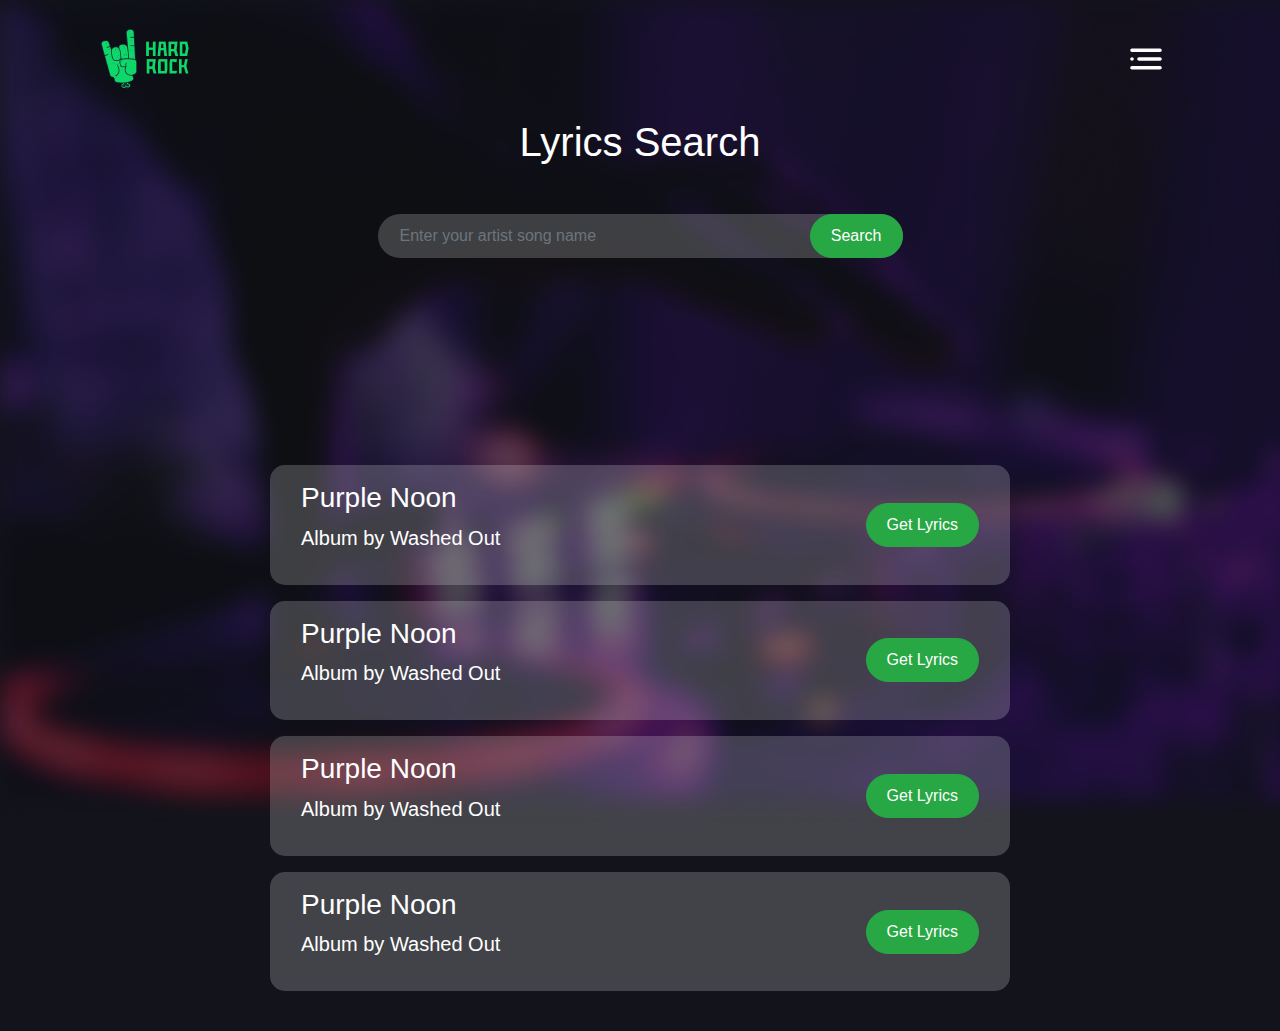
==== index.html @ 670265c0 "later" ====
<!doctype html>
<html lang="en">

<head>
    <title>Hard Rock Solution - Song Lyric App</title>
    <!-- Required meta tags -->
    <meta charset="utf-8">
    <meta name="viewport" content="width=device-width, initial-scale=1, shrink-to-fit=no">
    <!-- Favicon -->
    <link rel="shortcut icon" href="favicon.ico" type="image/x-icon">
    <!-- Bootstrap CSS -->
    <link rel="stylesheet" href="https://stackpath.bootstrapcdn.com/bootstrap/4.3.1/css/bootstrap.min.css">
    <!-- Custom css -->
    <link rel="stylesheet" href="style.css">
</head>

<body>
    <div class="container">
        <nav class="navbar  navbar-dark my-3">
            <a class="navbar-brand" href="#">
                <img src="images/logo.png" alt="Hard Rock Solution">
            </a>
            <button class="navbar-toggler" type="button" data-toggle="collapse" data-target="#collapsibleNavId" aria-controls="collapsibleNavId" aria-expanded="false" aria-label="Toggle navigation">
                <img src="images/toggler-icon.svg" alt="">
            </button>
            <div class="collapse navbar-collapse" id="collapsibleNavId">
                <ul class="navbar-nav ml-auto mt-2 mt-lg-0">
                    <li class="nav-item active">
                        <a class="nav-link" href="#">Home <span class="sr-only">(current)</span></a>
                    </li>
                    <li class="nav-item">
                        <a class="nav-link" href="#">Link</a>
                    </li>
                    <li class="nav-item dropdown">
                        <a class="nav-link dropdown-toggle" href="#" id="dropdownId" data-toggle="dropdown" aria-haspopup="true" aria-expanded="false">Dropdown</a>
                        <div class="dropdown-menu" aria-labelledby="dropdownId">
                            <a class="dropdown-item" href="#">Action 1</a>
                            <a class="dropdown-item" href="#">Action 2</a>
                        </div>
                    </li>
                </ul>
            </div>
        </nav>

        <main class="content-area">
            <div class="search-bar col-md-6 mx-auto">
                <h1 class="text-center">Lyrics Search</h1>
                <div class="search-box my-5">
                    <input id="songName" class="form-control" placeholder="Enter your artist song name" type="text" >
                    <button id="search" class="btn btn-success search-btn">Search</button>
                </div>
            </div>
            <!-- === Simple results === -->
            <div class="d-flex justify-content-center">
                <div class="searchResult">
                    <div id="view">

                    <p class="author lead"><span id="t1"></span><span id="one"><strong> Purple Noon</strong></span> Album by <span id="aone">Washed Out</span> <button id="getLyrics1" class="btn btn-success">Get Lyrics</button></p>
                    <p class="author lead"><span id="t2"></span><span id="two"><strong>Purple Noon</strong></span> Album by <span id="atwo">Washed Out</span> <button id="getLyrics2"  class="btn btn-success">Get Lyrics</button></p>
                    <p class="author lead"><span id="t3"></span><span id="three"><strong>Purple Noon</strong></span> Album by <span id="athree">Washed Out</span> <button id="getLyrics3"  class="btn btn-success">Get Lyrics</button></p>
                    <p class="author lead"><span id="t4"></span><span id="four"><strong>Purple Noon</strong></span> Album by <span id="afour">Washed Out</span> <button id="getLyrics4"  class="btn btn-success">Get Lyrics</button></p>
                    <p class="author lead"><span id="t5"></span><span id="five"><strong>Purple Noon</strong></span> Album by <span id="afive">Washed Out</span> <button id="getLyrics5"  class="btn btn-success">Get Lyrics</button></p>
                    <p class="author lead"><span id="t6"></span><span id="six"><strong>Purple Noon</strong></span> Album by <span id="asix">Washed Out</span> <button id="getLyrics6"  class="btn btn-success">Get Lyrics</button></p>
                    <p class="author lead"><span id="t7"></span><span id="seven"><strong>Purple Noon</strong></span> Album by <span id="aseven">Washed Out</span> <button id="getLyrics7"  class="btn btn-success">Get Lyrics</button></p>
                    <p class="author lead"><span id="t8"></span><span id="eight"><strong>Purple Noon</strong></span> Album by <span id="aeight">Washed Out</span> <button id="getLyrics8"  class="btn btn-success">Get Lyrics</button></p>
                    <p class="author lead"><span id="t9"></span><span id="nine"><strong>Purple Noon</strong></span> Album by <span id="anine">Washed Out</span> <button id="getLyrics9"  class="btn btn-success">Get Lyrics</button></p>
                    <p class="author lead"><span id="t10"></span><span id="ten"><strong>Purple Noon</strong></span> Album by <span id="aten">Washed Out</span> <button id="getLyrics10"  class="btn btn-success">Get Lyrics</button></p>
                </div>
                </div>
            </div>
            <!-- Single Lyrics -->
            <div class="single-lyrics text-center">
                
                <button id="back" class="btn btn-success">Go back</button>
                <h2 class="text-success mb-4"><span id="top-title"></span></h2>
                <pre class="lyric text-white">
                <p id="tLyric"></p>
                </pre>
            
        </div>
            <!-- === Fancy results === -->
            <div class="search-result col-md-8 mx-auto py-4">
                <!-- single result -->
                <div class="single-result row align-items-center my-3 p-3">
                    <div class="col-md-9">
                        <h3 class="lyrics-name">Purple Noon</h3>
                        <p class="author lead">Album by <span>Washed Out</span></p>
                    </div>
                    <div class="col-md-3 text-md-right text-center">
                        <button class="btn btn-success">Get Lyrics</button>
                    </div>
                </div>
                <!-- ./ single result -->

                <!-- single result -->
                <div class="single-result row align-items-center my-3 p-3">
                    <div class="col-md-9">
                        <h3 class="lyrics-name">Purple Noon</h3>
                        <p class="author lead">Album by <span>Washed Out</span></p>
                    </div>
                    <div class="col-md-3 text-md-right text-center">
                        <button class="btn btn-success">Get Lyrics</button>
                    </div>
                </div>
                <!-- ./ single result -->
                <!-- single result -->

                <div class="single-result row align-items-center my-3 p-3">
                    <div id="footer" class="col-md-9">
                        <h3 class="lyrics-name">Purple Noon</h3>
                        <p class="author lead">Album by <span>Washed Out</span></p>
                    </div>
                    <div class="col-md-3 text-md-right text-center">
                        <button class="btn btn-success">Get Lyrics</button>
                    </div>
                </div>
                <!-- ./ single result -->
                <!-- single result -->
                <div class="single-result row align-items-center my-3 p-3">
                    <div class="col-md-9">
                        <h3 class="lyrics-name">Purple Noon</h3>
                        <p class="author lead">Album by <span>Washed Out</span></p>
                    </div>
                    <div class="col-md-3 text-md-right text-center">
                        <button class="btn btn-success">Get Lyrics</button>
                    </div>
                </div>
                <!-- ./ single result -->
            </div>



        </main>
    </div>
    <!-- Optional JavaScript -->
    <!-- jQuery first, then Popper.js, then Bootstrap JS -->
    <script src="https://code.jquery.com/jquery-3.3.1.slim.min.js"></script>
    <script src="https://cdnjs.cloudflare.com/ajax/libs/popper.js/1.14.7/umd/popper.min.js"></script>
    <script src="https://stackpath.bootstrapcdn.com/bootstrap/4.3.1/js/bootstrap.min.js"></script>
    
    <!-- Custom Script Here -->

    <script>
        
        const search = document.getElementById('search')
        search.addEventListener('click', function(){
         const ap = 'https://api.lyrics.ovh/suggest/';
         const input = document.getElementById('songName').value;
         const api = ap + input ;
            fetch(api)
            .then(res => res.json())
            .then(data => {
                console.log(data);
                document.getElementById('t1').innerText = data.data[0].title + ' ';
                document.getElementById('one').innerText = data.data[0].album.title;
                document.getElementById('aone').innerText = data.data[0].artist.name;
                document.getElementById('t2').innerText = data.data[1].title + ' ';
                document.getElementById('two').innerText = data.data[1].album.title;
                document.getElementById('atwo').innerText = data.data[1].artist.name;
                document.getElementById('t3').innerText = data.data[2].title + ' ';
                document.getElementById('three').innerText = data.data[2].album.title;
                document.getElementById('athree').innerText = data.data[2].artist.name;
                document.getElementById('t4').innerText = data.data[3].title + ' ';
                document.getElementById('four').innerText = data.data[3].album.title;
                document.getElementById('afour').innerText = data.data[3].artist.name;
                document.getElementById('t5').innerText = data.data[4].title + ' ';
                document.getElementById('five').innerText = data.data[4].album.title;
                document.getElementById('afive').innerText = data.data[4].artist.name;
                document.getElementById('t6').innerText = data.data[5].title + ' ';
                document.getElementById('six').innerText = data.data[5].album.title;
                document.getElementById('asix').innerText = data.data[5].artist.name;
                document.getElementById('t7').innerText = data.data[6].title + ' ';
                document.getElementById('seven').innerText = data.data[6].album.title;
                document.getElementById('aseven').innerText = data.data[6].artist.name;
                document.getElementById('t8').innerText = data.data[8].title + ' ';
                document.getElementById('eight').innerText = data.data[7].album.title;
                document.getElementById('aeight').innerText = data.data[7].artist.name;
                document.getElementById('t9').innerText = data.data[8].title + ' ';
                document.getElementById('nine').innerText = data.data[8].album.title;
                document.getElementById('anine').innerText = data.data[8].artist.name;
                document.getElementById('t10').innerText = data.data[9].title + ' ';
                document.getElementById('ten').innerText = data.data[9].album.title;
                document.getElementById('aten').innerText = data.data[9].artist.name;
                document.getElementById('view').style.display = 'block';
                document.getElementById('back').style.display = 'block';

                //document.getElementById('footer').innerHTML = 
            })
            
         
     

         })

          const lyricBtn = document.getElementById('getLyrics1')
        lyricBtn.addEventListener('click', function(){
 
            const input = document.getElementById('songName').value;
            const api = 'https://api.lyrics.ovh/suggest/';
         const apii = api + input ;
            fetch(apii)
            .then(res => res.json())
            .then(data => {
            const artistName = data.data[0].artist.name;
            console.log(artistName);
         const n1 = 'https://api.lyrics.ovh/v1/';

         const tApi = n1 + artistName +'/'+input;
         fetch(tApi)
            .then(res => res.json())
            .then(info => {
                console.log(info);
                document.getElementById('tLyric').innerText= info.lyrics;
                document.getElementById('top-title').innerText= data.data[0].title;

             })
        })
    })
    const lyricBtn2 = document.getElementById('getLyrics2')
        lyricBtn2.addEventListener('click', function(){
 
            const input = document.getElementById('songName').value;
            const api = 'https://api.lyrics.ovh/suggest/';
         const apii = api + input ;
            fetch(apii)
            .then(res => res.json())
            .then(data => {
            const artistName = data.data[1].artist.name;
            console.log(artistName);
         const n1 = 'https://api.lyrics.ovh/v1/';

         const tApi = n1 + artistName +'/'+input;
         fetch(tApi)
            .then(res => res.json())
            .then(info => {
                console.log(info);
                document.getElementById('tLyric').innerText= info.lyrics;
                document.getElementById('top-title').innerText= data.data[1].title;
             })
        })
    })
    const lyricBtn3 = document.getElementById('getLyrics3')
        lyricBtn3.addEventListener('click', function(){
 
            const input = document.getElementById('songName').value;
            const api = 'https://api.lyrics.ovh/suggest/';
         const apii = api + input ;
            fetch(apii)
            .then(res => res.json())
            .then(data => {
            const artistName = data.data[2].artist.name;
            console.log(artistName);
         const n1 = 'https://api.lyrics.ovh/v1/';

         const tApi = n1 + artistName +'/'+input;
         fetch(tApi)
            .then(res => res.json())
            .then(info => {
                console.log(info);
                document.getElementById('tLyric').innerText= info.lyrics;
                document.getElementById('top-title').innerText= data.data[2].title;
             })
        })
    })
    const lyricBtn4 = document.getElementById('getLyrics4')
        lyricBtn4.addEventListener('click', function(){
 
            const input = document.getElementById('songName').value;
            const api = 'https://api.lyrics.ovh/suggest/';
         const apii = api + input ;
            fetch(apii)
            .then(res => res.json())
            .then(data => {
            const artistName = data.data[3].artist.name;
            console.log(artistName);
         const n1 = 'https://api.lyrics.ovh/v1/';

         const tApi = n1 + artistName +'/'+input;
         fetch(tApi)
            .then(res => res.json())
            .then(info => {
                console.log(info);
                document.getElementById('tLyric').innerText= info.lyrics;
                document.getElementById('top-title').innerText= data.data[3].title;
             })
        })
    })
    const lyricBtn5 = document.getElementById('getLyrics5')
        lyricBtn5.addEventListener('click', function(){
 
            const input = document.getElementById('songName').value;
            const api = 'https://api.lyrics.ovh/suggest/';
         const apii = api + input ;
            fetch(apii)
            .then(res => res.json())
            .then(data => {
            const artistName = data.data[4].artist.name;
            console.log(artistName);
         const n1 = 'https://api.lyrics.ovh/v1/';

         const tApi = n1 + artistName +'/'+input;
         fetch(tApi)
            .then(res => res.json())
            .then(info => {
                console.log(info);
                document.getElementById('tLyric').innerText= info.lyrics;
                document.getElementById('top-title').innerText= data.data[4].title;
             })
        })
    })
    const lyricBtn6 = document.getElementById('getLyrics6')
        lyricBtn6.addEventListener('click', function(){
 
            const input = document.getElementById('songName').value;
            const api = 'https://api.lyrics.ovh/suggest/';
         const apii = api + input ;
            fetch(apii)
            .then(res => res.json())
            .then(data => {
            const artistName = data.data[5].artist.name;
            console.log(artistName);
         const n1 = 'https://api.lyrics.ovh/v1/';

         const tApi = n1 + artistName +'/'+input;
         fetch(tApi)
            .then(res => res.json())
            .then(info => {
                console.log(info);
                document.getElementById('tLyric').innerText= info.lyrics;
                document.getElementById('top-title').innerText= data.data[5].title;
             })
        })
    })
    const lyricBtn7 = document.getElementById('getLyrics7')
        lyricBtn7.addEventListener('click', function(){
 
            const input = document.getElementById('songName').value;
            const api = 'https://api.lyrics.ovh/suggest/';
         const apii = api + input ;
            fetch(apii)
            .then(res => res.json())
            .then(data => {
            const artistName = data.data[6].artist.name;
            console.log(artistName);
         const n1 = 'https://api.lyrics.ovh/v1/';

         const tApi = n1 + artistName +'/'+input;
         fetch(tApi)
            .then(res => res.json())
            .then(info => {
                console.log(info);
                document.getElementById('tLyric').innerText= info.lyrics;
                document.getElementById('top-title').innerText= data.data[6].title;
             })
        })
    })
    const lyricBtn8 = document.getElementById('getLyrics8')
        lyricBtn8.addEventListener('click', function(){
 
            const input = document.getElementById('songName').value;
            const api = 'https://api.lyrics.ovh/suggest/';
         const apii = api + input ;
            fetch(apii)
            .then(res => res.json())
            .then(data => {
            const artistName = data.data[7].artist.name;
            console.log(artistName);
         const n1 = 'https://api.lyrics.ovh/v1/';

         const tApi = n1 + artistName +'/'+input;
         fetch(tApi)
            .then(res => res.json())
            .then(info => {
                console.log(info);
                document.getElementById('tLyric').innerText= info.lyrics;
                document.getElementById('top-title').innerText= data.data[7].title;
             })
        })
    })
    const lyricBtn9 = document.getElementById('getLyrics9')
        lyricBtn9.addEventListener('click', function(){
 
            const input = document.getElementById('songName').value;
            const api = 'https://api.lyrics.ovh/suggest/';
         const apii = api + input ;
            fetch(apii)
            .then(res => res.json())
            .then(data => {
            const artistName = data.data[8].artist.name;
            console.log(artistName);
         const n1 = 'https://api.lyrics.ovh/v1/';

         const tApi = n1 + artistName +'/'+input;
         fetch(tApi)
            .then(res => res.json())
            .then(info => {
                console.log(info);
                document.getElementById('tLyric').innerText= info.lyrics;
                document.getElementById('top-title').innerText= data.data[8].title;
             })
        })
    })
    const lyricBtn10 = document.getElementById('getLyrics10')
        lyricBtn10.addEventListener('click', function(){
 
            const input = document.getElementById('songName').value;
            const api = 'https://api.lyrics.ovh/suggest/';
         const apii = api + input ;
            fetch(apii)
            .then(res => res.json())
            .then(data => {
            const artistName = data.data[9].artist.name;
            console.log(artistName);
         const n1 = 'https://api.lyrics.ovh/v1/';

         const tApi = n1 + artistName +'/'+input;
         fetch(tApi)
            .then(res => res.json())
            .then(info => {
                console.log(info);
                document.getElementById('tLyric').innerText= info.lyrics;

                document.getElementById('top-title').innerText= data.data[9].title;
             })
        })
    })
    
//back button

    const back = document.getElementById('back');
    back.addEventListener('click',function(){
        document.getElementById('view').style.display = 'none';
        document.getElementById('back').style.display = 'none';
        document.getElementById('songName').value = '';
    })

    </script>


</body>

</html>
---- style.css ----
body{
    background-color: #13141b;
    color: #ffffff;
    background-image: url(images/bg-image.png);
    background-repeat: no-repeat;
    background-size: 100%;
    background-position: top;
}
#view{
    display: none;
}
#back{
    
    display: none;
}
.searchResult{
    text-align: center;
    
}
.searchResult p:hover{
  color: aqua;
}
ul{
    list-style: none;
}
.form-control{
    background-color:rgba(255, 255, 255, 0.2);
    padding: 22px;
    border: none;
    border-radius: 25px;
}
.btn{
    border-radius: 1.5rem;
    padding: 9px 20px;
}

.btn-privious{
    background: rgba(255, 255, 255, 0.2);
    color: #ffffff;
}
.navbar-toggler {
    border: none;
}
.search-box{
    position: relative;
}
.search-btn {
    position: absolute;
    top: 0;
    right: 0;
    height: 100%;
}
.single-result{
    background: rgba(255, 255, 255, 0.2);
    border-radius: 15px;
}
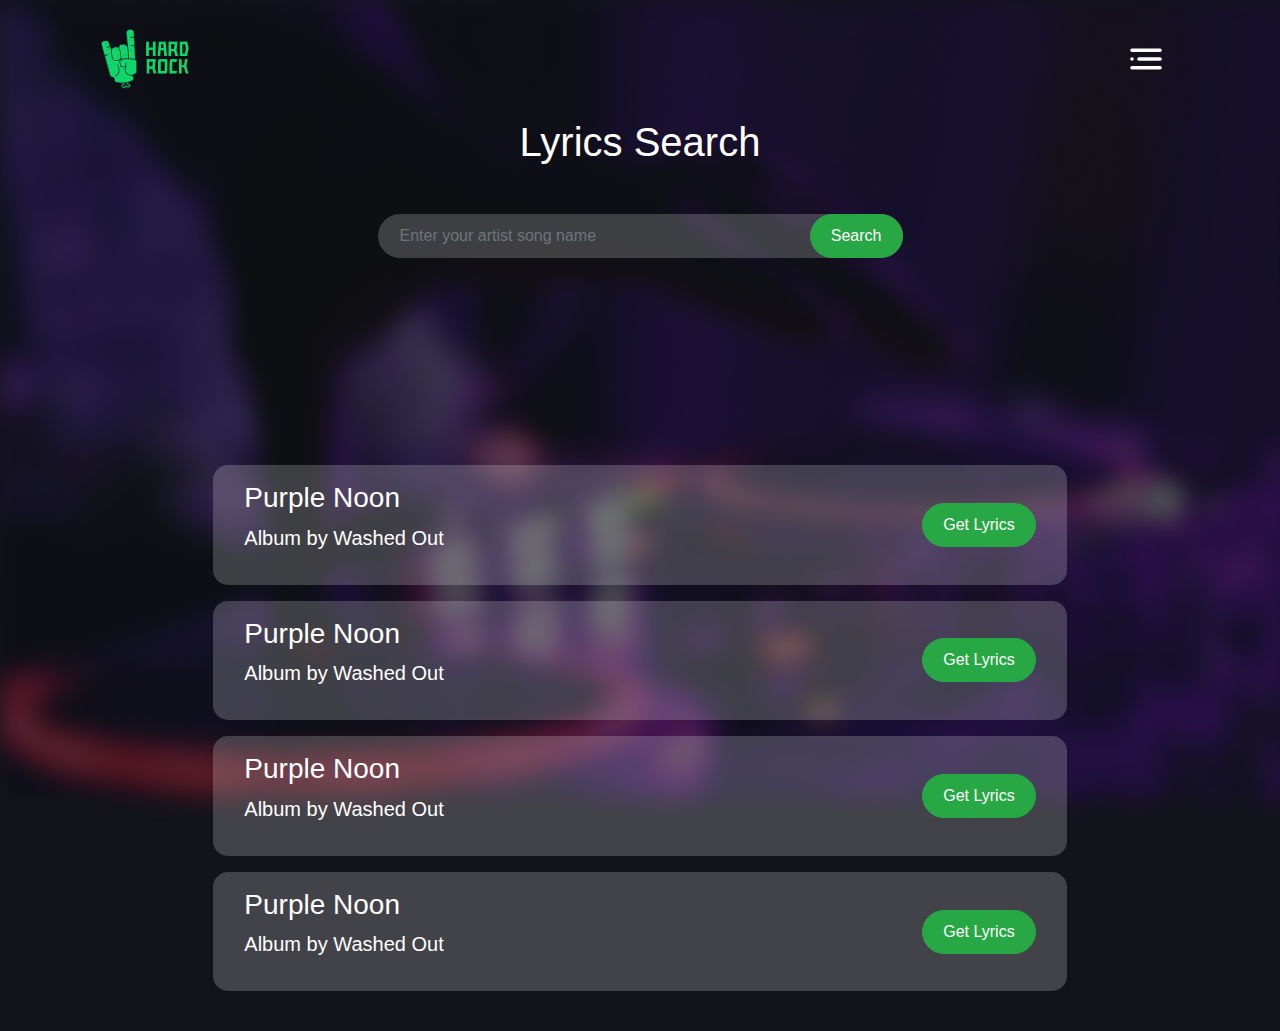
==== commit c5f720f9: "next" ====
--- a/index.html
+++ b/index.html
@@ -70,8 +70,10 @@
             </div>
             <!-- Single Lyrics -->
             <div class="single-lyrics text-center">
-                
-                <button id="back" class="btn btn-success">Go back</button>
+                <div id="back">
+                <button class="btn btn-success">Go back</button>
+            </div>
+            </div>
                 <h2 class="text-success mb-4"><span id="top-title"></span></h2>
                 <pre class="lyric text-white">
                 <p id="tLyric"></p>
@@ -424,7 +426,7 @@
              })
         })
     })
-    
+
 //back button
 
     const back = document.getElementById('back');
--- a/style.css
+++ b/style.css
@@ -10,7 +10,6 @@
     display: none;
 }
 #back{
-    
     display: none;
 }
 .searchResult{
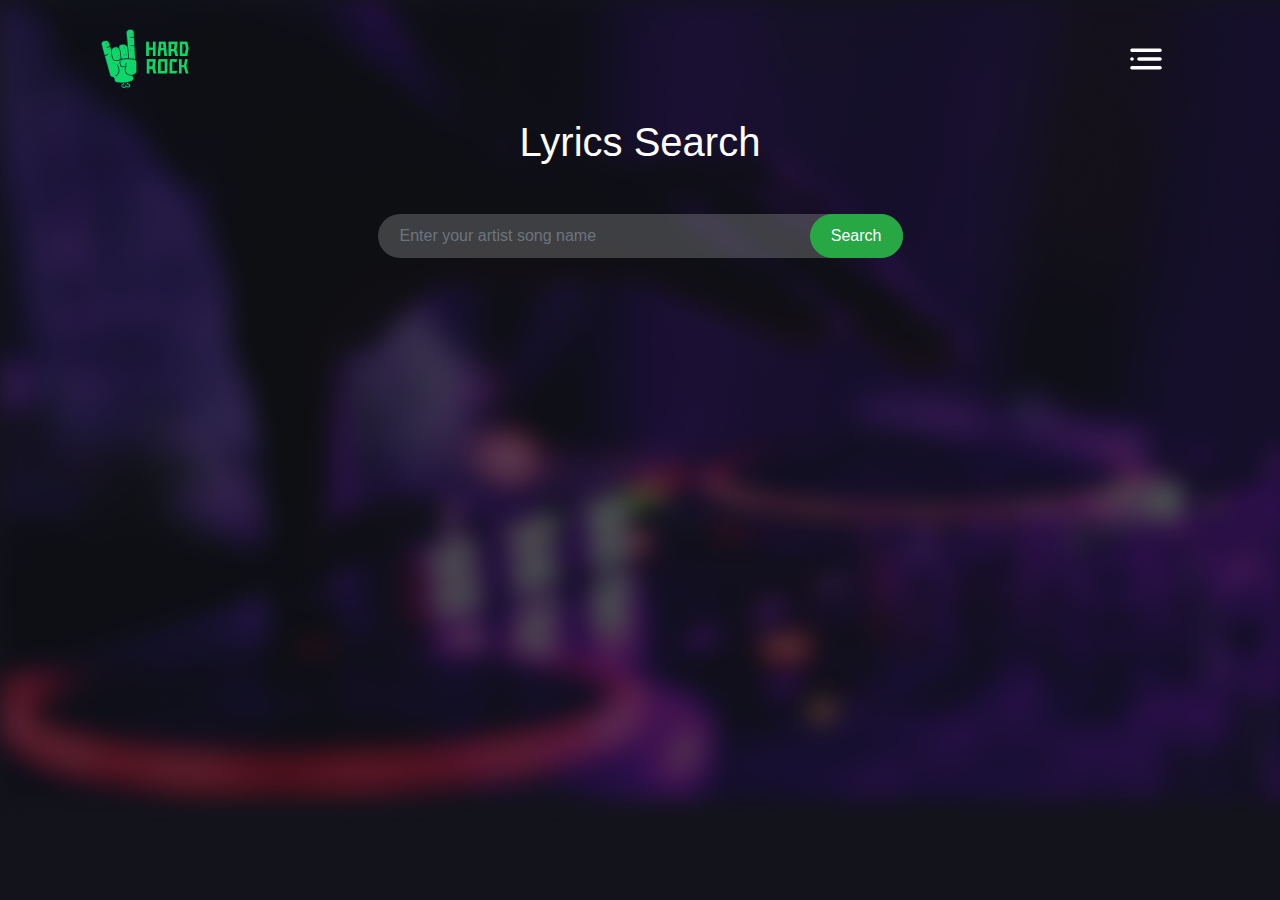
==== commit 41542914: "next3" ====
--- a/index.html
+++ b/index.html
@@ -71,34 +71,41 @@
             <!-- Single Lyrics -->
             <div class="single-lyrics text-center">
                 <div id="back">
-                <button class="btn btn-success">Go back</button>
-            </div>
-            </div>
+                <button class="btn btn-secondary">Go back</button>
+            </div>
+            </div>
+            <div>
                 <h2 class="text-success mb-4"><span id="top-title"></span></h2>
                 <pre class="lyric text-white">
                 <p id="tLyric"></p>
                 </pre>
+            </div>
             
         </div>
+        <div id="foot">
             <!-- === Fancy results === -->
             <div class="search-result col-md-8 mx-auto py-4">
                 <!-- single result -->
+                
                 <div class="single-result row align-items-center my-3 p-3">
                     <div class="col-md-9">
-                        <h3 class="lyrics-name">Purple Noon</h3>
-                        <p class="author lead">Album by <span>Washed Out</span></p>
+                        <h3 id="lyric1" class="lyrics-name">Purple Noon</h3>
+                        <h5 id="album1"></h5>
+                        <p class="author lead">Album by <span id="band1">Washed Out</span></p>
                     </div>
                     <div class="col-md-3 text-md-right text-center">
                         <button class="btn btn-success">Get Lyrics</button>
                     </div>
                 </div>
+                
                 <!-- ./ single result -->
 
                 <!-- single result -->
                 <div class="single-result row align-items-center my-3 p-3">
                     <div class="col-md-9">
-                        <h3 class="lyrics-name">Purple Noon</h3>
-                        <p class="author lead">Album by <span>Washed Out</span></p>
+                        <h3 id="lyric2" class="lyrics-name">Purple Noon</h3>
+                        <h5 id="album2"></h5>
+                        <p class="author lead">Album by <span id="band2">Washed Out</span></p>
                     </div>
                     <div class="col-md-3 text-md-right text-center">
                         <button class="btn btn-success">Get Lyrics</button>
@@ -109,8 +116,9 @@
 
                 <div class="single-result row align-items-center my-3 p-3">
                     <div id="footer" class="col-md-9">
-                        <h3 class="lyrics-name">Purple Noon</h3>
-                        <p class="author lead">Album by <span>Washed Out</span></p>
+                        <h3 id="lyric3" class="lyrics-name">Purple Noon</h3>
+                        <h5 id="album3"></h5>
+                        <p class="author lead">Album by <span id="band3">Washed Out</span></p>
                     </div>
                     <div class="col-md-3 text-md-right text-center">
                         <button class="btn btn-success">Get Lyrics</button>
@@ -120,12 +128,14 @@
                 <!-- single result -->
                 <div class="single-result row align-items-center my-3 p-3">
                     <div class="col-md-9">
-                        <h3 class="lyrics-name">Purple Noon</h3>
-                        <p class="author lead">Album by <span>Washed Out</span></p>
+                        <h3 id="lyric4" class="lyrics-name">Purple Noon</h3>
+                        <h5 id="album4"></h5>
+                        <p class="author lead">Album by <span id="band4">Washed Out</span></p>
                     </div>
                     <div class="col-md-3 text-md-right text-center">
                         <button class="btn btn-success">Get Lyrics</button>
                     </div>
+                </div>
                 </div>
                 <!-- ./ single result -->
             </div>
@@ -185,8 +195,25 @@
                 document.getElementById('aten').innerText = data.data[9].artist.name;
                 document.getElementById('view').style.display = 'block';
                 document.getElementById('back').style.display = 'block';
-
-                //document.getElementById('footer').innerHTML = 
+                document.getElementById('foot').style.display = 'block';
+
+                document.getElementById('lyric1').innerText = data.data[0].title;
+                document.getElementById('album1').innerText = ' '+ data.data[0].album.title;
+                document.getElementById('band1').innerText = data.data[0].artist.name;
+
+                document.getElementById('lyric2').innerText = data.data[1].title;
+                document.getElementById('album2').innerText = ' '+ data.data[1].album.title;
+                document.getElementById('band2').innerText = data.data[1].artist.name;
+
+                document.getElementById('lyric3').innerText = data.data[2].title;
+                document.getElementById('album3').innerText = ' '+ data.data[2].album.title;
+                document.getElementById('band3').innerText = data.data[2].artist.name;
+
+                document.getElementById('lyric4').innerText = data.data[3].title;
+                document.getElementById('album4').innerText = ' '+ data.data[3].album.title;
+                document.getElementById('band4').innerText = data.data[3].artist.name;
+
+
             })
             
          
@@ -433,6 +460,10 @@
     back.addEventListener('click',function(){
         document.getElementById('view').style.display = 'none';
         document.getElementById('back').style.display = 'none';
+
+        document.getElementById('foot').style.display = 'none';
+
+
         document.getElementById('songName').value = '';
     })
 
--- a/style.css
+++ b/style.css
@@ -12,6 +12,10 @@
 #back{
     display: none;
 }
+#foot{
+    display: none;
+}
+
 .searchResult{
     text-align: center;
     
@@ -32,6 +36,7 @@
     border-radius: 1.5rem;
     padding: 9px 20px;
 }
+
 
 .btn-privious{
     background: rgba(255, 255, 255, 0.2);
